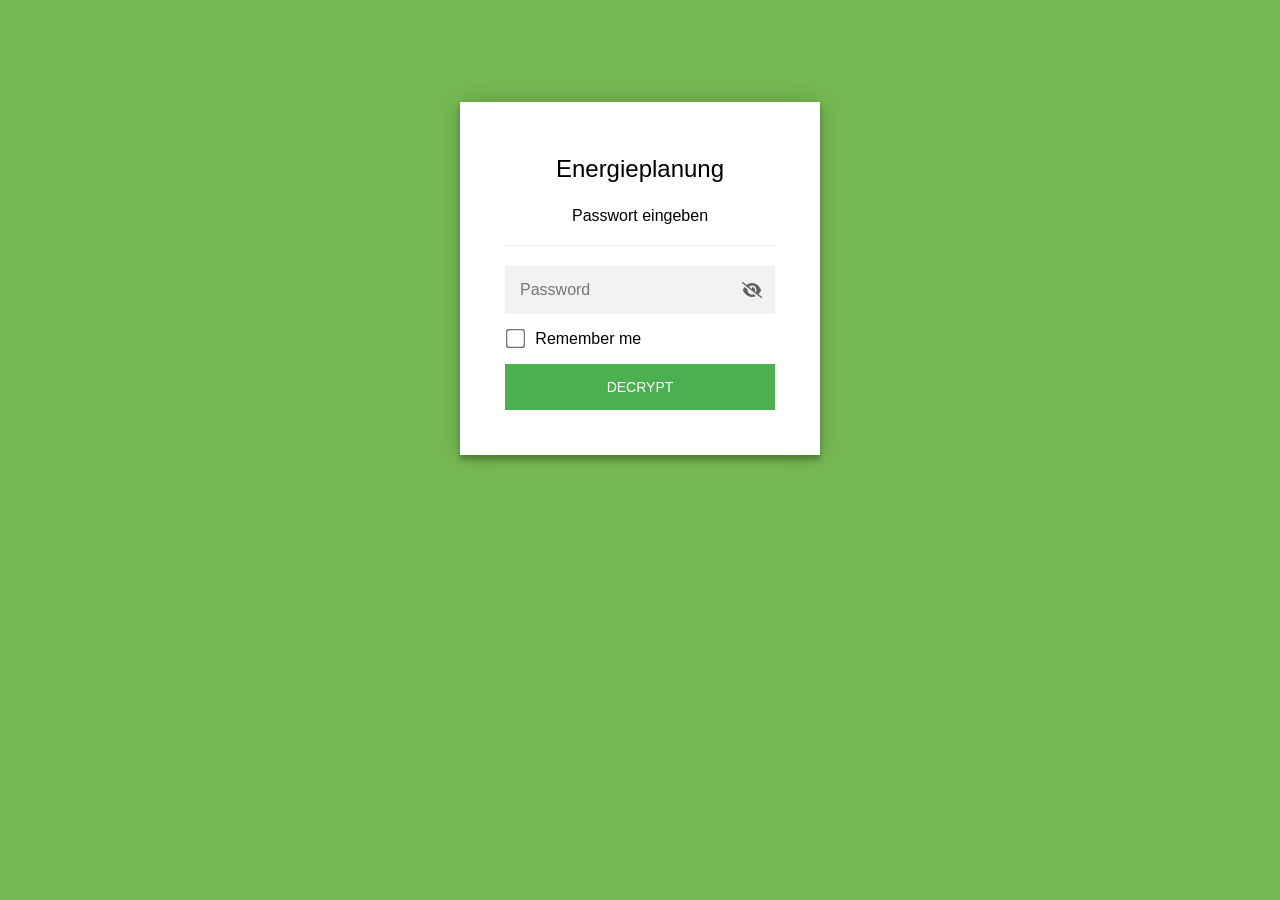
==== index.html @ b5cf7ebd "Fix: Passwort korrekt kodiert" ====
<!DOCTYPE html>
<html class="staticrypt-html">
    <head>
        <meta charset="utf-8" />
        <title>Energieplanung</title>
        <meta name="viewport" content="width=device-width, initial-scale=1" />

        <!-- do not cache this page -->
        <meta http-equiv="cache-control" content="max-age=0" />
        <meta http-equiv="cache-control" content="no-cache" />
        <meta http-equiv="expires" content="0" />
        <meta http-equiv="expires" content="Tue, 01 Jan 1980 1:00:00 GMT" />
        <meta http-equiv="pragma" content="no-cache" />

        <style>
            .staticrypt-hr {
                margin-top: 20px;
                margin-bottom: 20px;
                border: 0;
                border-top: 1px solid #eee;
            }

            .staticrypt-page {
                width: 360px;
                padding: 8% 0 0;
                margin: auto;
                box-sizing: border-box;
            }

            .staticrypt-form {
                position: relative;
                z-index: 1;
                background: #ffffff;
                max-width: 360px;
                margin: 0 auto 100px;
                padding: 45px;
                text-align: center;
                box-shadow: 0 0 20px 0 rgba(0, 0, 0, 0.2), 0 5px 5px 0 rgba(0, 0, 0, 0.24);
            }

            .staticrypt-form input[type="password"],
            input[type="text"] {
                background: inherit;
                border: 0;
                box-sizing: border-box; /* This ensures padding is included in the total width */
                font-size: 14px;
                outline: 0;
                padding: 15px 30px 15px 15px; /* Adjust the padding to ensure there is space for the icon */
                width: 100%;
            }

            .staticrypt-password-container {
                position: relative;
                outline: 0;
                background: #f2f2f2;
                width: 100%;
                border: 0;
                margin: 0 0 15px;
                box-sizing: border-box;
            }

            .staticrypt-toggle-password-visibility {
                cursor: pointer;
                height: 20px;
                opacity: 60%;
                padding: 13px;
                position: absolute;
                right: 0;
                top: 50%;
                transform: translateY(-50%);
                width: 20px;
            }

            .staticrypt-form .staticrypt-decrypt-button {
                text-transform: uppercase;
                outline: 0;
                background: #4CAF50;
                width: 100%;
                border: 0;
                padding: 15px;
                color: #ffffff;
                font-size: 14px;
                cursor: pointer;
            }

            .staticrypt-form .staticrypt-decrypt-button:hover,
            .staticrypt-form .staticrypt-decrypt-button:active,
            .staticrypt-form .staticrypt-decrypt-button:focus {
                background: #4CAF50;
                filter: brightness(92%);
            }

            .staticrypt-html {
                height: 100%;
            }

            .staticrypt-body {
                height: 100%;
                margin: 0;
            }

            .staticrypt-content {
                height: 100%;
                margin-bottom: 1em;
                background: #76B852;
                font-family: "Arial", sans-serif;
                -webkit-font-smoothing: antialiased;
                -moz-osx-font-smoothing: grayscale;
            }

            .staticrypt-instructions {
                margin-top: -1em;
                margin-bottom: 1em;
            }

            .staticrypt-title {
                font-size: 1.5em;
            }

            label.staticrypt-remember {
                display: flex;
                align-items: center;
                margin-bottom: 1em;
            }

            .staticrypt-remember input[type="checkbox"] {
                transform: scale(1.5);
                margin-right: 1em;
            }

            .hidden {
                display: none !important;
            }

            .staticrypt-spinner-container {
                height: 100%;
                display: flex;
                align-items: center;
                justify-content: center;
            }

            .staticrypt-spinner {
                display: inline-block;
                width: 2rem;
                height: 2rem;
                vertical-align: text-bottom;
                border: 0.25em solid gray;
                border-right-color: transparent;
                border-radius: 50%;
                -webkit-animation: spinner-border 0.75s linear infinite;
                animation: spinner-border 0.75s linear infinite;
                animation-duration: 0.75s;
                animation-timing-function: linear;
                animation-delay: 0s;
                animation-iteration-count: infinite;
                animation-direction: normal;
                animation-fill-mode: none;
                animation-play-state: running;
                animation-name: spinner-border;
            }

            @keyframes spinner-border {
                100% {
                    transform: rotate(360deg);
                }
            }

            @media screen and (-webkit-min-device-pixel-ratio: 0) {
                .staticrypt-form input[type="password"],
                input[type="text"] {
                    font-size: 16px;
                }
            }
        </style>
    </head>

    <body class="staticrypt-body">
        <div id="staticrypt_loading" class="staticrypt-spinner-container">
            <div class="staticrypt-spinner"></div>
        </div>

        <div id="staticrypt_content" class="staticrypt-content hidden">
            <div class="staticrypt-page">
                <div class="staticrypt-form">
                    <div class="staticrypt-instructions">
                        <p class="staticrypt-title">Energieplanung</p>
                        <p>Passwort eingeben</p>
                    </div>

                    <hr class="staticrypt-hr" />

                    <form id="staticrypt-form" action="#" method="post">
                        <div class="staticrypt-password-container">
                            <input
                                id="staticrypt-password"
                                type="password"
                                name="password"
                                placeholder="Password"
                                autofocus
                            />

                            <img
                                class="staticrypt-toggle-password-visibility"
                                alt="Show password"
                                title="Show password"
                                src="[data-uri]"
                            />
                        </div>

                        <label id="staticrypt-remember-label" class="staticrypt-remember hidden">
                            <input id="staticrypt-remember" type="checkbox" name="remember" />
                            Remember me
                        </label>

                        <input type="submit" class="staticrypt-decrypt-button" value="DECRYPT" />
                    </form>
                </div>
            </div>
        </div>

        <script>
            // these variables will be filled when generating the file - the template format is 'variable_name'
            const staticryptInitiator = ((function(){
  const exports = {};
  const cryptoEngine = ((function(){
  const exports = {};
  const { subtle } = crypto;

const IV_BITS = 16 * 8;
const HEX_BITS = 4;
const ENCRYPTION_ALGO = "AES-CBC";

/**
 * Translates between utf8 encoded hexadecimal strings
 * and Uint8Array bytes.
 */
const HexEncoder = {
    /**
     * hex string -> bytes
     * @param {string} hexString
     * @returns {Uint8Array}
     */
    parse: function (hexString) {
        if (hexString.length % 2 !== 0) throw "Invalid hexString";
        const arrayBuffer = new Uint8Array(hexString.length / 2);

        for (let i = 0; i < hexString.length; i += 2) {
            const byteValue = parseInt(hexString.substring(i, i + 2), 16);
            if (isNaN(byteValue)) {
                throw "Invalid hexString";
            }
            arrayBuffer[i / 2] = byteValue;
        }
        return arrayBuffer;
    },

    /**
     * bytes -> hex string
     * @param {Uint8Array} bytes
     * @returns {string}
     */
    stringify: function (bytes) {
        const hexBytes = [];

        for (let i = 0; i < bytes.length; ++i) {
            let byteString = bytes[i].toString(16);
            if (byteString.length < 2) {
                byteString = "0" + byteString;
            }
            hexBytes.push(byteString);
        }
        return hexBytes.join("");
    },
};

/**
 * Translates between utf8 strings and Uint8Array bytes.
 */
const UTF8Encoder = {
    parse: function (str) {
        return new TextEncoder().encode(str);
    },

    stringify: function (bytes) {
        return new TextDecoder().decode(bytes);
    },
};

/**
 * Salt and encrypt a msg with a password.
 */
async function encrypt(msg, hashedPassword) {
    // Must be 16 bytes, unpredictable, and preferably cryptographically random. However, it need not be secret.
    // https://developer.mozilla.org/en-US/docs/Web/API/SubtleCrypto/encrypt#parameters
    const iv = crypto.getRandomValues(new Uint8Array(IV_BITS / 8));

    const key = await subtle.importKey("raw", HexEncoder.parse(hashedPassword), ENCRYPTION_ALGO, false, ["encrypt"]);

    const encrypted = await subtle.encrypt(
        {
            name: ENCRYPTION_ALGO,
            iv: iv,
        },
        key,
        UTF8Encoder.parse(msg)
    );

    // iv will be 32 hex characters, we prepend it to the ciphertext for use in decryption
    return HexEncoder.stringify(iv) + HexEncoder.stringify(new Uint8Array(encrypted));
}
exports.encrypt = encrypt;

/**
 * Decrypt a salted msg using a password.
 *
 * @param {string} encryptedMsg
 * @param {string} hashedPassword
 * @returns {Promise<string>}
 */
async function decrypt(encryptedMsg, hashedPassword) {
    const ivLength = IV_BITS / HEX_BITS;
    const iv = HexEncoder.parse(encryptedMsg.substring(0, ivLength));
    const encrypted = encryptedMsg.substring(ivLength);

    const key = await subtle.importKey("raw", HexEncoder.parse(hashedPassword), ENCRYPTION_ALGO, false, ["decrypt"]);

    const outBuffer = await subtle.decrypt(
        {
            name: ENCRYPTION_ALGO,
            iv: iv,
        },
        key,
        HexEncoder.parse(encrypted)
    );

    return UTF8Encoder.stringify(new Uint8Array(outBuffer));
}
exports.decrypt = decrypt;

/**
 * Salt and hash the password so it can be stored in localStorage without opening a password reuse vulnerability.
 *
 * @param {string} password
 * @param {string} salt
 * @returns {Promise<string>}
 */
async function hashPassword(password, salt) {
    // we hash the password in multiple steps, each adding more iterations. This is because we used to allow less
    // iterations, so for backward compatibility reasons, we need to support going from that to more iterations.
    let hashedPassword = await hashLegacyRound(password, salt);

    hashedPassword = await hashSecondRound(hashedPassword, salt);

    return hashThirdRound(hashedPassword, salt);
}
exports.hashPassword = hashPassword;

/**
 * This hashes the password with 1k iterations. This is a low number, we need this function to support backwards
 * compatibility.
 *
 * @param {string} password
 * @param {string} salt
 * @returns {Promise<string>}
 */
function hashLegacyRound(password, salt) {
    return pbkdf2(password, salt, 1000, "SHA-1");
}
exports.hashLegacyRound = hashLegacyRound;

/**
 * Add a second round of iterations. This is because we used to use 1k, so for backwards compatibility with
 * remember-me/autodecrypt links, we need to support going from that to more iterations.
 *
 * @param hashedPassword
 * @param salt
 * @returns {Promise<string>}
 */
function hashSecondRound(hashedPassword, salt) {
    return pbkdf2(hashedPassword, salt, 14000, "SHA-256");
}
exports.hashSecondRound = hashSecondRound;

/**
 * Add a third round of iterations to bring total number to 600k. This is because we used to use 1k, then 15k, so for
 * backwards compatibility with remember-me/autodecrypt links, we need to support going from that to more iterations.
 *
 * @param hashedPassword
 * @param salt
 * @returns {Promise<string>}
 */
function hashThirdRound(hashedPassword, salt) {
    return pbkdf2(hashedPassword, salt, 585000, "SHA-256");
}
exports.hashThirdRound = hashThirdRound;

/**
 * Salt and hash the password so it can be stored in localStorage without opening a password reuse vulnerability.
 *
 * @param {string} password
 * @param {string} salt
 * @param {int} iterations
 * @param {string} hashAlgorithm
 * @returns {Promise<string>}
 */
async function pbkdf2(password, salt, iterations, hashAlgorithm) {
    const key = await subtle.importKey("raw", UTF8Encoder.parse(password), "PBKDF2", false, ["deriveBits"]);

    const keyBytes = await subtle.deriveBits(
        {
            name: "PBKDF2",
            hash: hashAlgorithm,
            iterations,
            salt: UTF8Encoder.parse(salt),
        },
        key,
        256
    );

    return HexEncoder.stringify(new Uint8Array(keyBytes));
}

function generateRandomSalt() {
    const bytes = crypto.getRandomValues(new Uint8Array(128 / 8));

    return HexEncoder.stringify(new Uint8Array(bytes));
}
exports.generateRandomSalt = generateRandomSalt;

async function signMessage(hashedPassword, message) {
    const key = await subtle.importKey(
        "raw",
        HexEncoder.parse(hashedPassword),
        {
            name: "HMAC",
            hash: "SHA-256",
        },
        false,
        ["sign"]
    );
    const signature = await subtle.sign("HMAC", key, UTF8Encoder.parse(message));

    return HexEncoder.stringify(new Uint8Array(signature));
}
exports.signMessage = signMessage;

function getRandomAlphanum() {
    const possibleCharacters = "abcdefghijklmnopqrstuvwxyzABCDEFGHIJKLMNOPQRSTUVWXYZ0123456789";

    let byteArray;
    let parsedInt;

    // Keep generating new random bytes until we get a value that falls
    // within a range that can be evenly divided by possibleCharacters.length
    do {
        byteArray = crypto.getRandomValues(new Uint8Array(1));
        // extract the lowest byte to get an int from 0 to 255 (probably unnecessary, since we're only generating 1 byte)
        parsedInt = byteArray[0] & 0xff;
    } while (parsedInt >= 256 - (256 % possibleCharacters.length));

    // Take the modulo of the parsed integer to get a random number between 0 and totalLength - 1
    const randomIndex = parsedInt % possibleCharacters.length;

    return possibleCharacters[randomIndex];
}

/**
 * Generate a random string of a given length.
 *
 * @param {int} length
 * @returns {string}
 */
function generateRandomString(length) {
    let randomString = "";

    for (let i = 0; i < length; i++) {
        randomString += getRandomAlphanum();
    }

    return randomString;
}
exports.generateRandomString = generateRandomString;

  return exports;
})());
const codec = ((function(){
  const exports = {};
  /**
 * Initialize the codec with the provided cryptoEngine - this return functions to encode and decode messages.
 *
 * @param cryptoEngine - the engine to use for encryption / decryption
 */
function init(cryptoEngine) {
    const exports = {};

    /**
     * Top-level function for encoding a message.
     * Includes password hashing, encryption, and signing.
     *
     * @param {string} msg
     * @param {string} password
     * @param {string} salt
     *
     * @returns {string} The encoded text
     */
    async function encode(msg, password, salt) {
        const hashedPassword = await cryptoEngine.hashPassword(password, salt);

        const encrypted = await cryptoEngine.encrypt(msg, hashedPassword);

        // we use the hashed password in the HMAC because this is effectively what will be used a password (so we can store
        // it in localStorage safely, we don't use the clear text password)
        const hmac = await cryptoEngine.signMessage(hashedPassword, encrypted);

        return hmac + encrypted;
    }
    exports.encode = encode;

    /**
     * Encode using a password that has already been hashed. This is useful to encode multiple messages in a row, that way
     * we don't need to hash the password multiple times.
     *
     * @param {string} msg
     * @param {string} hashedPassword
     *
     * @returns {string} The encoded text
     */
    async function encodeWithHashedPassword(msg, hashedPassword) {
        const encrypted = await cryptoEngine.encrypt(msg, hashedPassword);

        // we use the hashed password in the HMAC because this is effectively what will be used a password (so we can store
        // it in localStorage safely, we don't use the clear text password)
        const hmac = await cryptoEngine.signMessage(hashedPassword, encrypted);

        return hmac + encrypted;
    }
    exports.encodeWithHashedPassword = encodeWithHashedPassword;

    /**
     * Top-level function for decoding a message.
     * Includes signature check and decryption.
     *
     * @param {string} signedMsg
     * @param {string} hashedPassword
     * @param {string} salt
     * @param {int} backwardCompatibleAttempt
     * @param {string} originalPassword
     *
     * @returns {Object} {success: true, decoded: string} | {success: false, message: string}
     */
    async function decode(signedMsg, hashedPassword, salt, backwardCompatibleAttempt = 0, originalPassword = "") {
        const encryptedHMAC = signedMsg.substring(0, 64);
        const encryptedMsg = signedMsg.substring(64);
        const decryptedHMAC = await cryptoEngine.signMessage(hashedPassword, encryptedMsg);

        if (decryptedHMAC !== encryptedHMAC) {
            // we have been raising the number of iterations in the hashing algorithm multiple times, so to support the old
            // remember-me/autodecrypt links we need to try bringing the old hashes up to speed.
            originalPassword = originalPassword || hashedPassword;
            if (backwardCompatibleAttempt === 0) {
                const updatedHashedPassword = await cryptoEngine.hashThirdRound(originalPassword, salt);

                return decode(signedMsg, updatedHashedPassword, salt, backwardCompatibleAttempt + 1, originalPassword);
            }
            if (backwardCompatibleAttempt === 1) {
                let updatedHashedPassword = await cryptoEngine.hashSecondRound(originalPassword, salt);
                updatedHashedPassword = await cryptoEngine.hashThirdRound(updatedHashedPassword, salt);

                return decode(signedMsg, updatedHashedPassword, salt, backwardCompatibleAttempt + 1, originalPassword);
            }

            return { success: false, message: "Signature mismatch" };
        }

        return {
            success: true,
            decoded: await cryptoEngine.decrypt(encryptedMsg, hashedPassword),
        };
    }
    exports.decode = decode;

    return exports;
}
exports.init = init;

  return exports;
})());
const decode = codec.init(cryptoEngine).decode;

/**
 * Initialize the staticrypt module, that exposes functions callbable by the password_template.
 *
 * @param {{
 *  staticryptEncryptedMsgUniqueVariableName: string,
 *  isRememberEnabled: boolean,
 *  rememberDurationInDays: number,
 *  staticryptSaltUniqueVariableName: string,
 * }} staticryptConfig - object of data that is stored on the password_template at encryption time.
 *
 * @param {{
 *  rememberExpirationKey: string,
 *  rememberPassphraseKey: string,
 *  replaceHtmlCallback: function,
 *  clearLocalStorageCallback: function,
 * }} templateConfig - object of data that can be configured by a custom password_template.
 */
function init(staticryptConfig, templateConfig) {
    const exports = {};

    /**
     * Decrypt our encrypted page, replace the whole HTML.
     *
     * @param {string} hashedPassword
     * @returns {Promise<boolean>}
     */
    async function decryptAndReplaceHtml(hashedPassword) {
        const { staticryptEncryptedMsgUniqueVariableName, staticryptSaltUniqueVariableName } = staticryptConfig;
        const { replaceHtmlCallback } = templateConfig;

        const result = await decode(
            staticryptEncryptedMsgUniqueVariableName,
            hashedPassword,
            staticryptSaltUniqueVariableName
        );
        if (!result.success) {
            return false;
        }
        const plainHTML = result.decoded;

        // if the user configured a callback call it, otherwise just replace the whole HTML
        if (typeof replaceHtmlCallback === "function") {
            replaceHtmlCallback(plainHTML);
        } else {
            document.write(plainHTML);
            document.close();
        }

        return true;
    }

    /**
     * Attempt to decrypt the page and replace the whole HTML.
     *
     * @param {string} password
     * @param {boolean} isRememberChecked
     *
     * @returns {Promise<{isSuccessful: boolean, hashedPassword?: string}>} - we return an object, so that if we want to
     *   expose more information in the future we can do it without breaking the password_template
     */
    async function handleDecryptionOfPage(password, isRememberChecked) {
        const { staticryptSaltUniqueVariableName } = staticryptConfig;

        // decrypt and replace the whole page
        const hashedPassword = await cryptoEngine.hashPassword(password, staticryptSaltUniqueVariableName);
        return handleDecryptionOfPageFromHash(hashedPassword, isRememberChecked);
    }
    exports.handleDecryptionOfPage = handleDecryptionOfPage;

    async function handleDecryptionOfPageFromHash(hashedPassword, isRememberChecked) {
        const { isRememberEnabled, rememberDurationInDays } = staticryptConfig;
        const { rememberExpirationKey, rememberPassphraseKey } = templateConfig;

        const isDecryptionSuccessful = await decryptAndReplaceHtml(hashedPassword);

        if (!isDecryptionSuccessful) {
            return {
                isSuccessful: false,
                hashedPassword,
            };
        }

        // remember the hashedPassword and set its expiration if necessary
        if (isRememberEnabled && isRememberChecked) {
            window.localStorage.setItem(rememberPassphraseKey, hashedPassword);

            // set the expiration if the duration isn't 0 (meaning no expiration)
            if (rememberDurationInDays > 0) {
                window.localStorage.setItem(
                    rememberExpirationKey,
                    (new Date().getTime() + rememberDurationInDays * 24 * 60 * 60 * 1000).toString()
                );
            }
        }

        return {
            isSuccessful: true,
            hashedPassword,
        };
    }
    exports.handleDecryptionOfPageFromHash = handleDecryptionOfPageFromHash;

    /**
     * Clear localstorage from staticrypt related values
     */
    function clearLocalStorage() {
        const { clearLocalStorageCallback, rememberExpirationKey, rememberPassphraseKey } = templateConfig;

        if (typeof clearLocalStorageCallback === "function") {
            clearLocalStorageCallback();
        } else {
            localStorage.removeItem(rememberPassphraseKey);
            localStorage.removeItem(rememberExpirationKey);
        }
    }

    async function handleDecryptOnLoad() {
        let isSuccessful = await decryptOnLoadFromUrl();

        if (!isSuccessful) {
            isSuccessful = await decryptOnLoadFromRememberMe();
        }

        return { isSuccessful };
    }
    exports.handleDecryptOnLoad = handleDecryptOnLoad;

    /**
     * Clear storage if we are logging out
     *
     * @returns {boolean} - whether we logged out
     */
    function logoutIfNeeded() {
        const logoutKey = "staticrypt_logout";

        // handle logout through query param
        const queryParams = new URLSearchParams(window.location.search);
        if (queryParams.has(logoutKey)) {
            clearLocalStorage();
            return true;
        }

        // handle logout through URL fragment
        const hash = window.location.hash.substring(1);
        if (hash.includes(logoutKey)) {
            clearLocalStorage();
            return true;
        }

        return false;
    }

    /**
     * To be called on load: check if we want to try to decrypt and replace the HTML with the decrypted content, and
     * try to do it if needed.
     *
     * @returns {Promise<boolean>} true if we derypted and replaced the whole page, false otherwise
     */
    async function decryptOnLoadFromRememberMe() {
        const { rememberDurationInDays } = staticryptConfig;
        const { rememberExpirationKey, rememberPassphraseKey } = templateConfig;

        // if we are login out, terminate
        if (logoutIfNeeded()) {
            return false;
        }

        // if there is expiration configured, check if we're not beyond the expiration
        if (rememberDurationInDays && rememberDurationInDays > 0) {
            const expiration = localStorage.getItem(rememberExpirationKey),
                isExpired = expiration && new Date().getTime() > parseInt(expiration);

            if (isExpired) {
                clearLocalStorage();
                return false;
            }
        }

        const hashedPassword = localStorage.getItem(rememberPassphraseKey);

        if (hashedPassword) {
            // try to decrypt
            const isDecryptionSuccessful = await decryptAndReplaceHtml(hashedPassword);

            // if the decryption is unsuccessful the password might be wrong - silently clear the saved data and let
            // the user fill the password form again
            if (!isDecryptionSuccessful) {
                clearLocalStorage();
                return false;
            }

            return true;
        }

        return false;
    }

    async function decryptOnLoadFromUrl() {
        const passwordKey = "staticrypt_pwd";
        const rememberMeKey = "remember_me";

        // try to get the password from the query param (for backward compatibility - we now want to avoid this method,
        // since it sends the hashed password to the server which isn't needed)
        const queryParams = new URLSearchParams(window.location.search);
        const hashedPasswordQuery = queryParams.get(passwordKey);
        const rememberMeQuery = queryParams.get(rememberMeKey);

        const urlFragment = window.location.hash.substring(1);
        // get the password from the url fragment
        const hashedPasswordRegexMatch = urlFragment.match(new RegExp(passwordKey + "=([^&]*)"));
        const hashedPasswordFragment = hashedPasswordRegexMatch ? hashedPasswordRegexMatch[1] : null;
        const rememberMeFragment = urlFragment.includes(rememberMeKey);

        const hashedPassword = hashedPasswordFragment || hashedPasswordQuery;
        const rememberMe = rememberMeFragment || rememberMeQuery;

        if (hashedPassword) {
            return handleDecryptionOfPageFromHash(hashedPassword, rememberMe);
        }

        return false;
    }

    return exports;
}
exports.init = init;

  return exports;
})());
            const templateError = "Bad password!",
                templateToggleAltShow = "Show password",
                templateToggleAltHide = "Hide password",
                isRememberEnabled = true,
                staticryptConfig = {"staticryptEncryptedMsgUniqueVariableName":"[base64]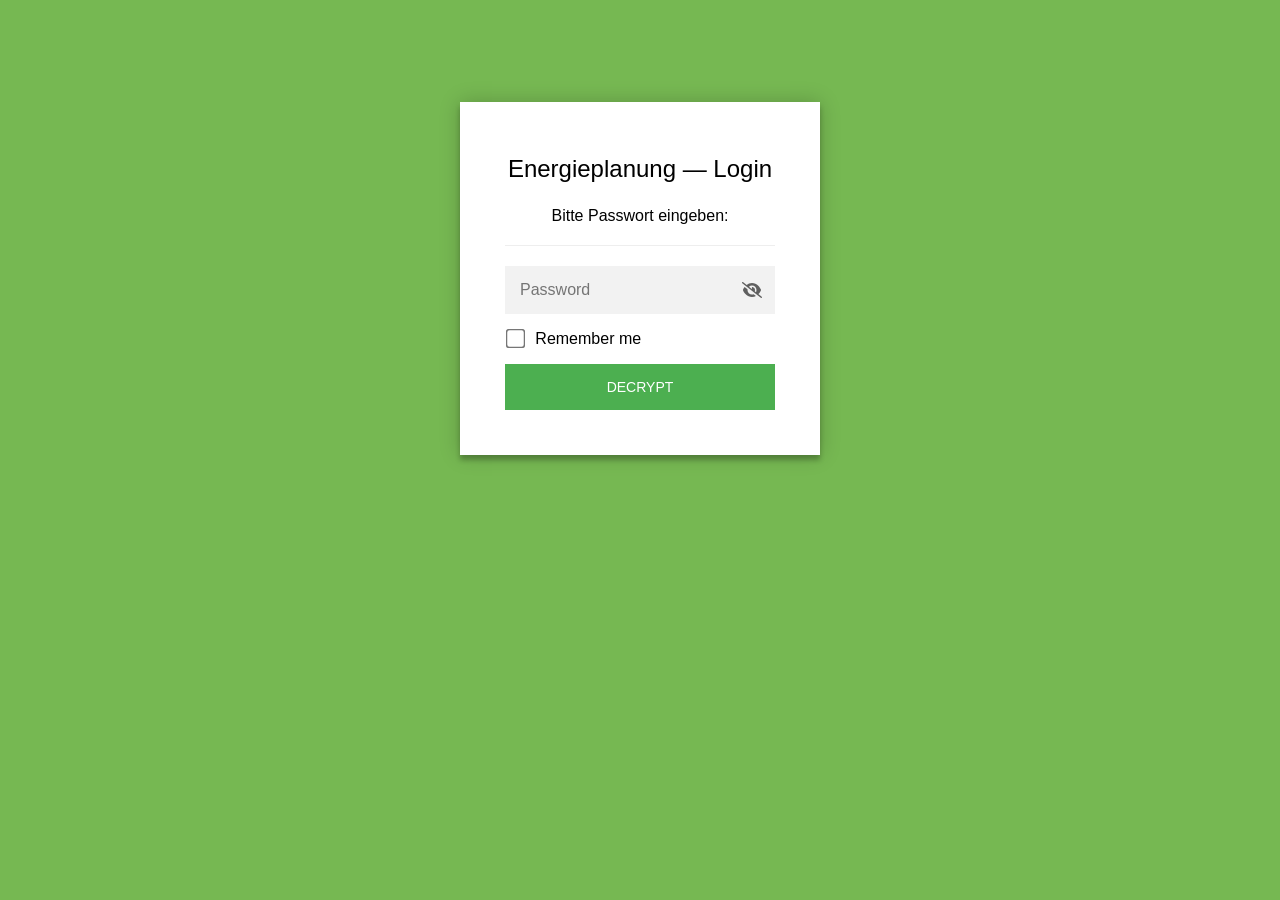
